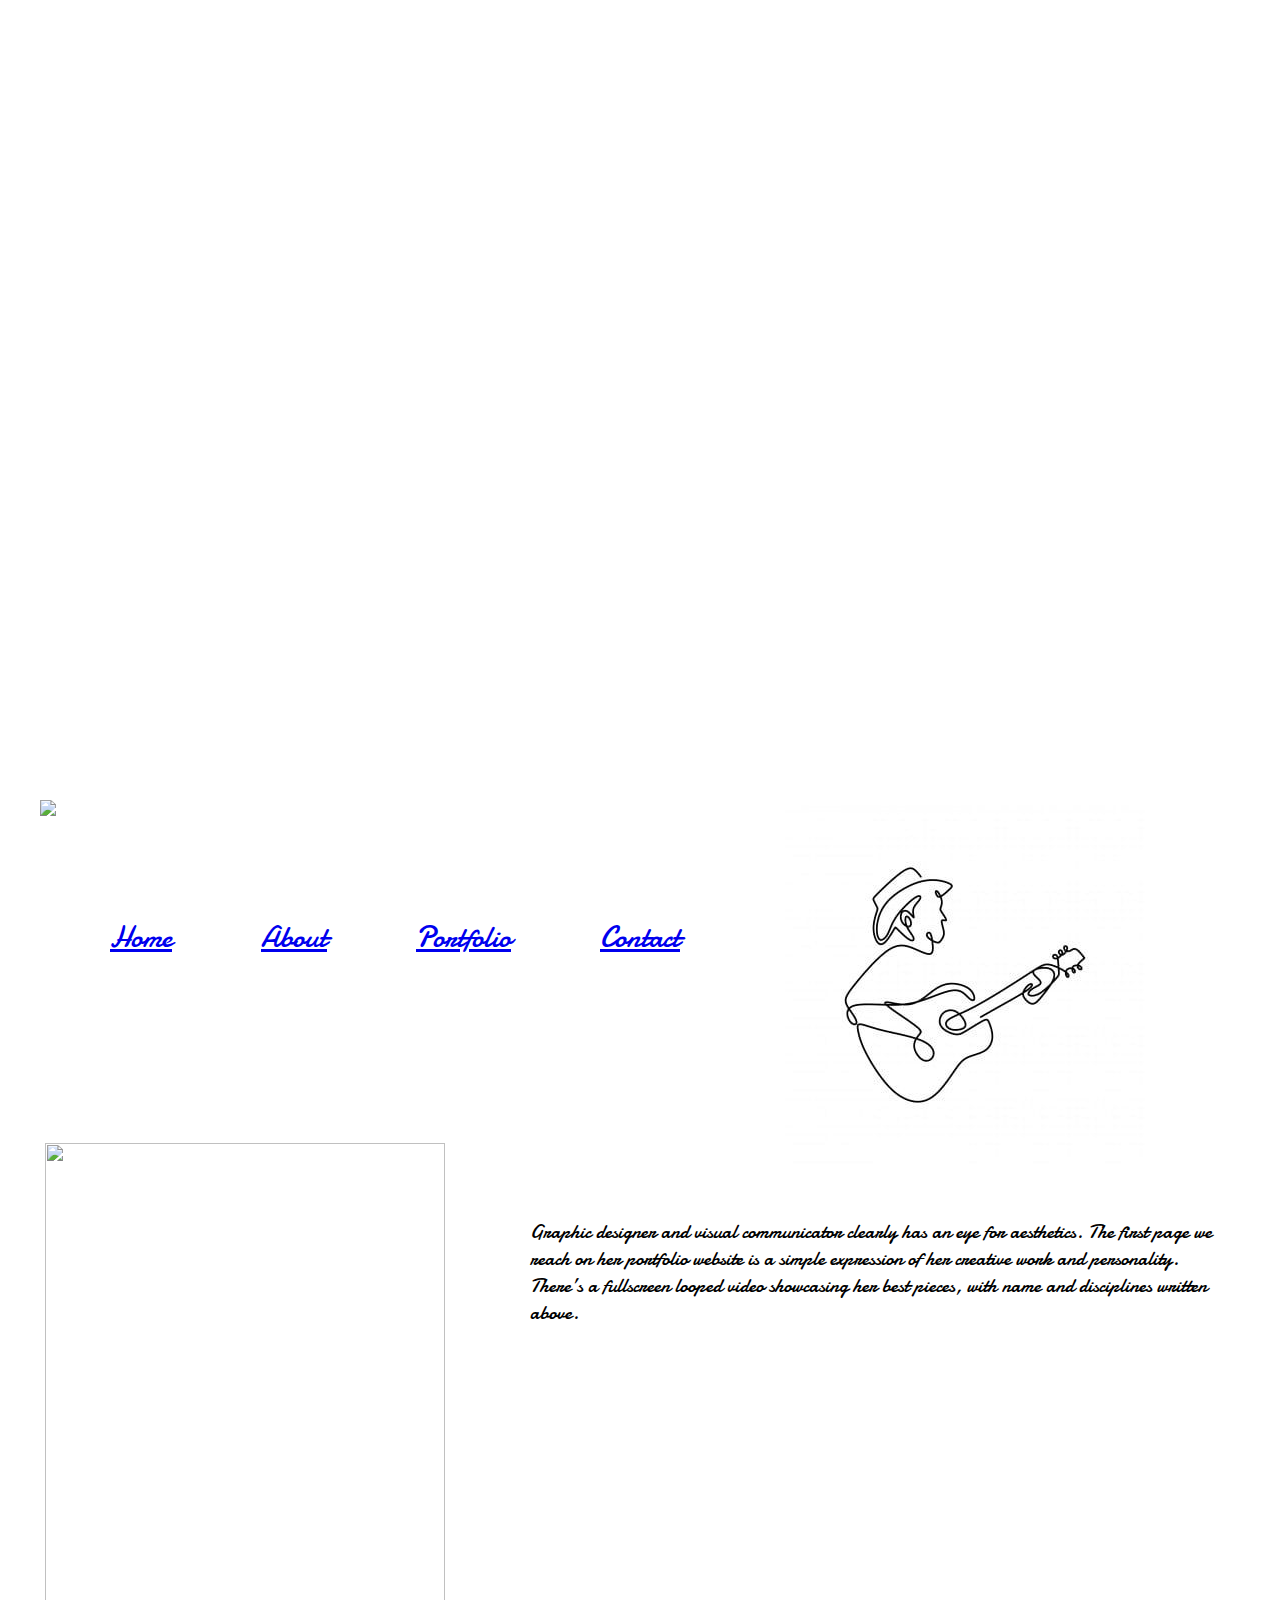
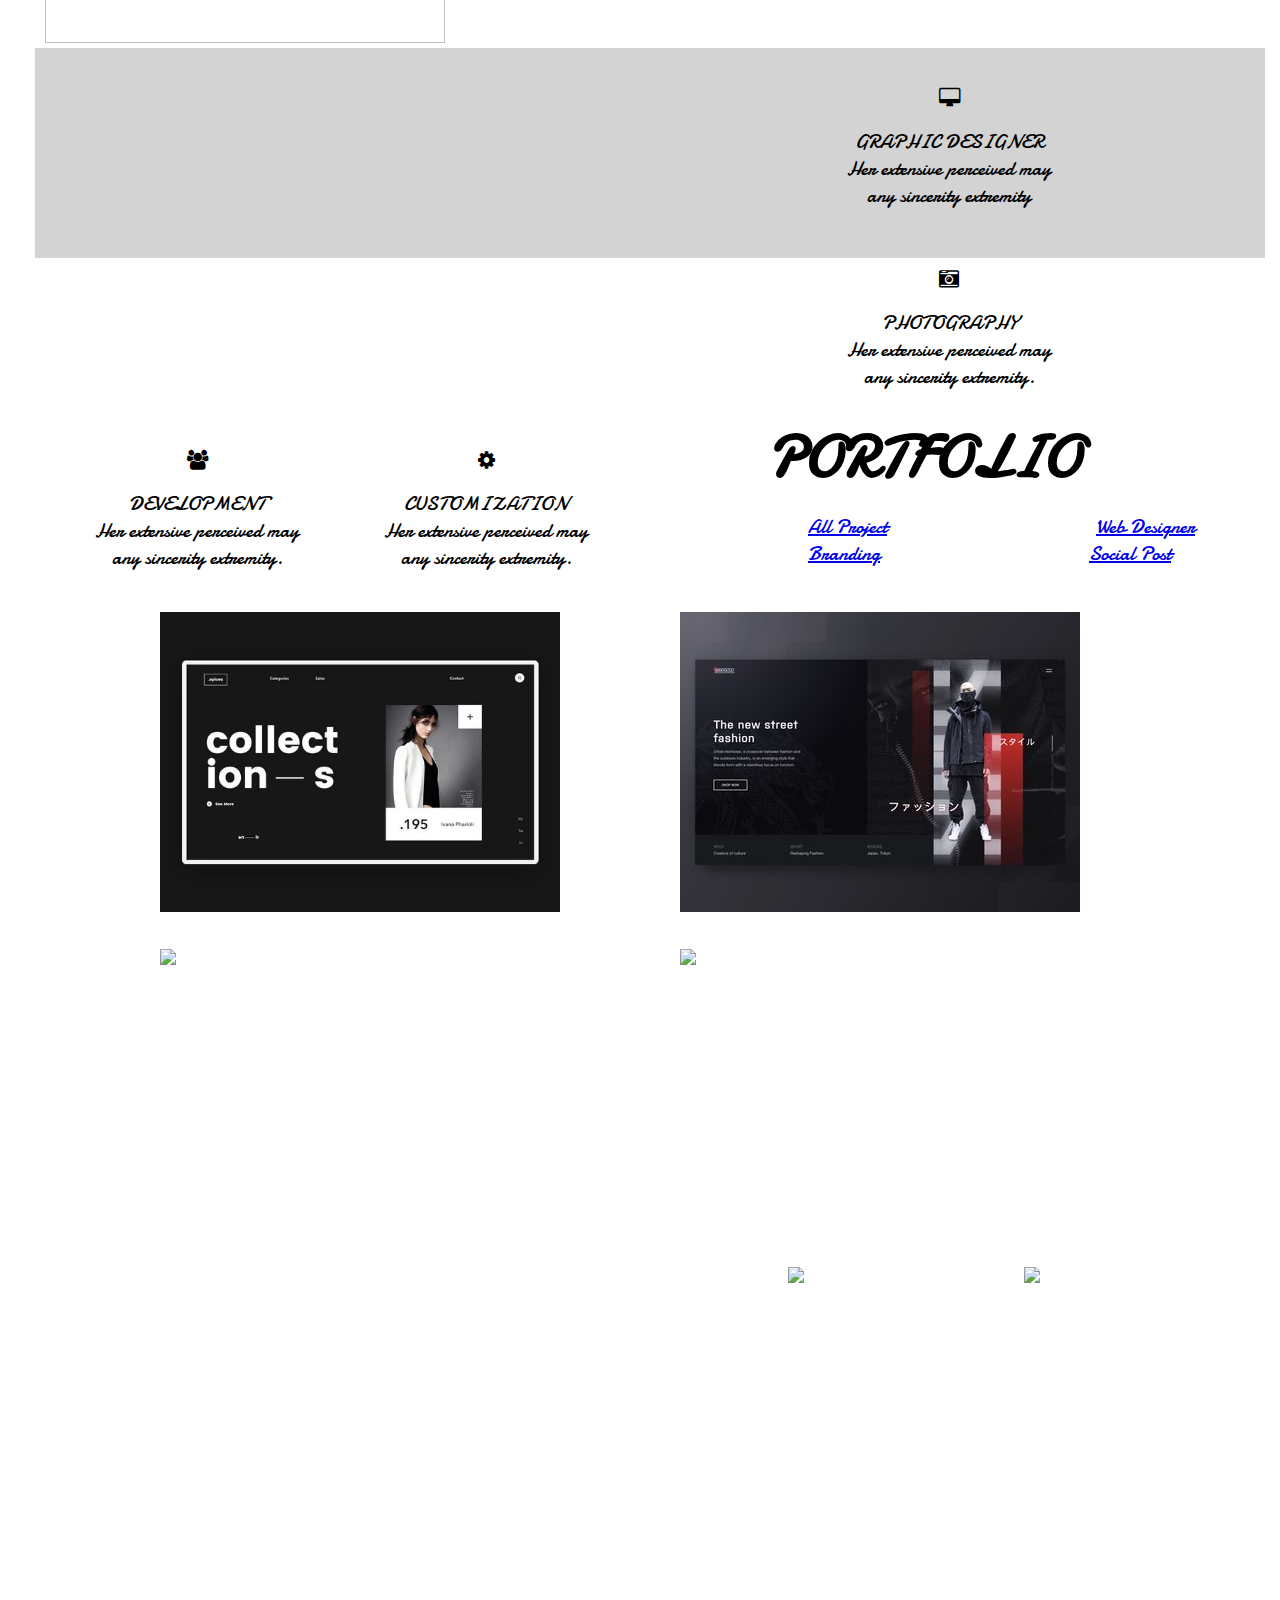
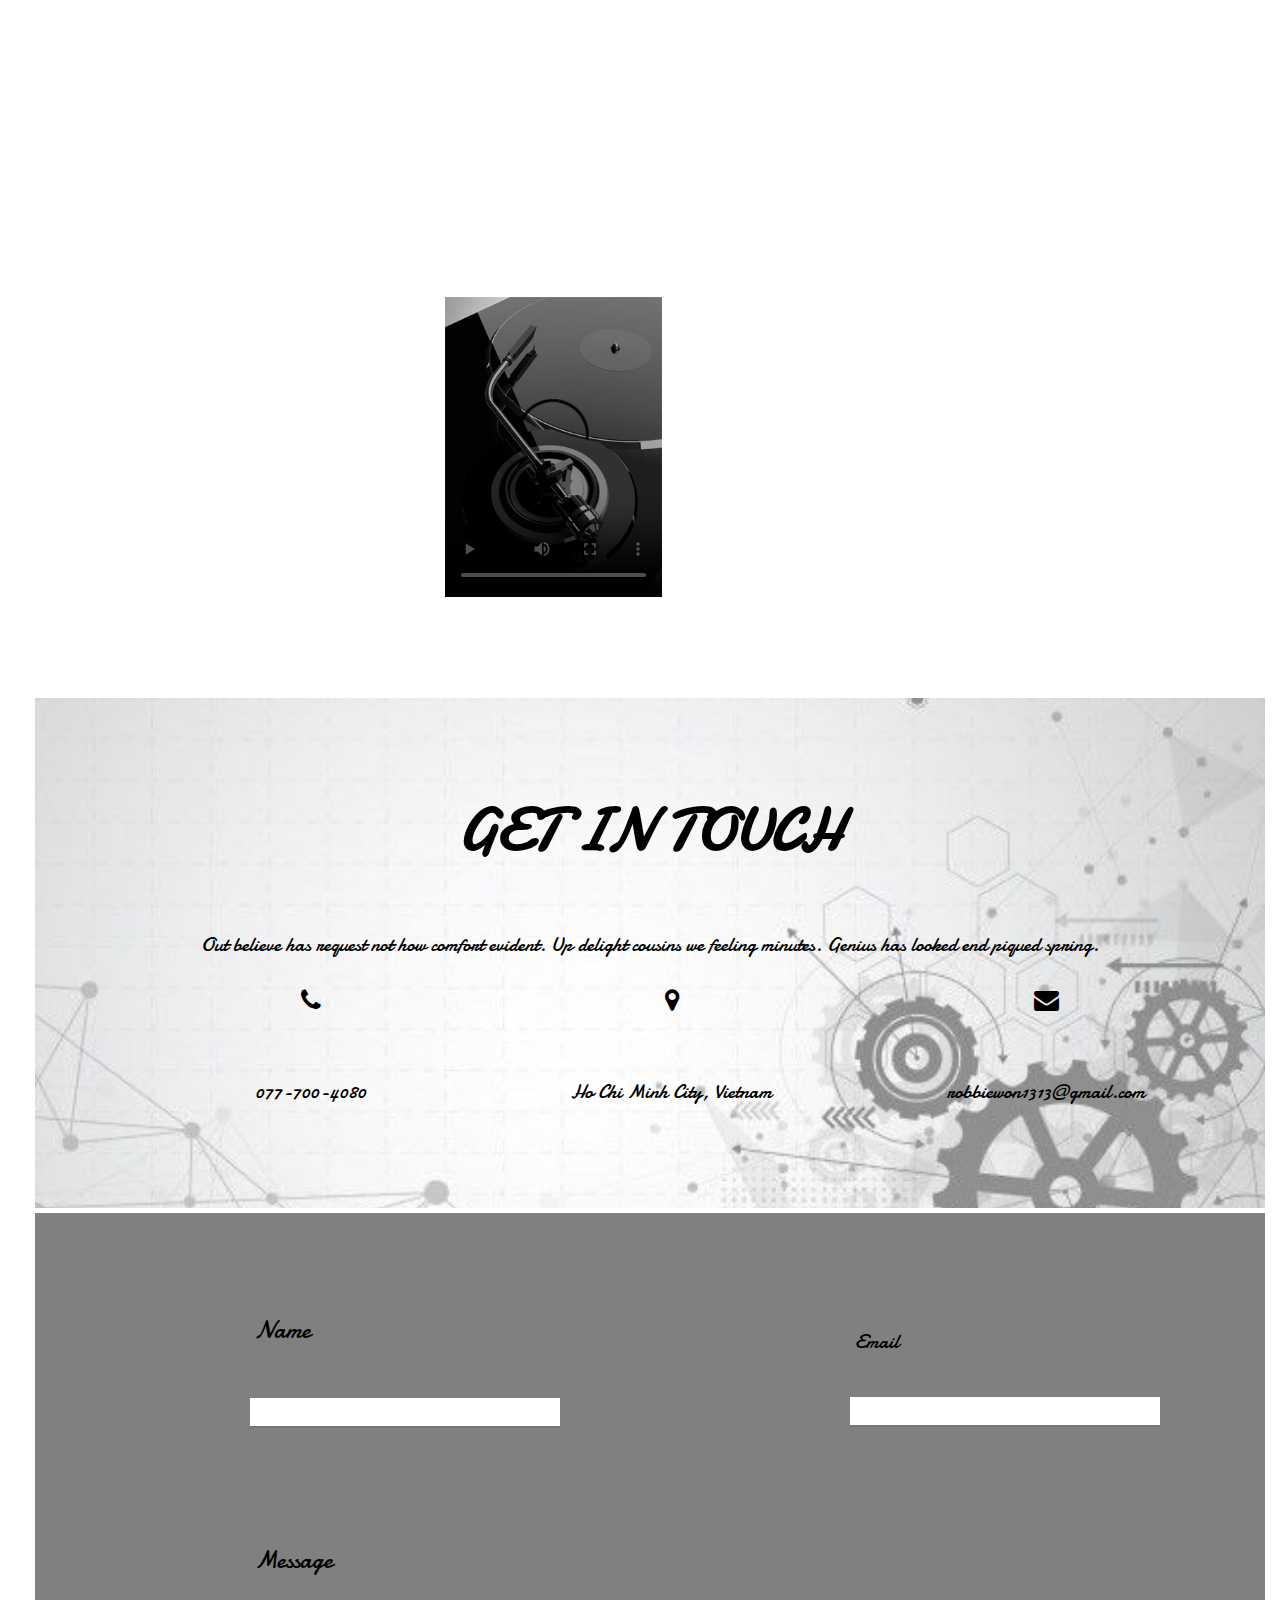
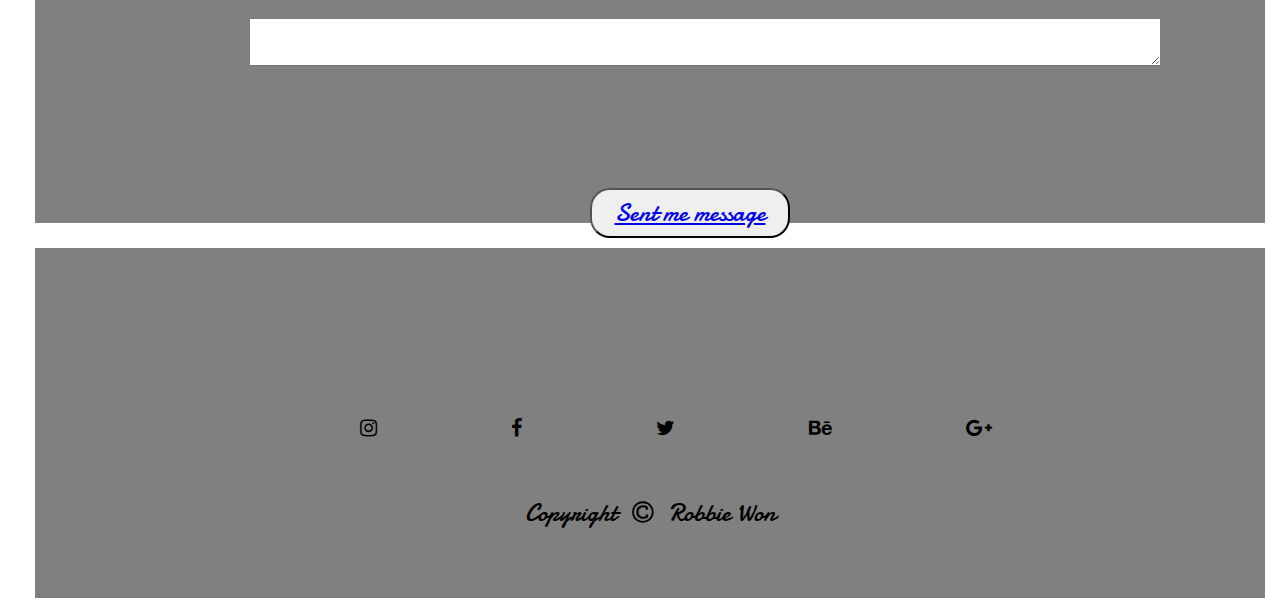
==== index.html.html @ 6d537255 "Portfolio" ====
<!doctype html>
<html>
<head>
<meta charset="utf-8">
<title>Untitled Document</title>
<link href="Styless Private.css" rel="stylesheet" type="text/css">
<link href="Styles.css" rel="stylesheet" type="text/css">
<link rel="stylesheet" href="https://stackpath.bootstrapcdn.com/font-awesome/4.7.0/css/font-awesome.min.css" integrity="sha384-wvfXpqpZZVQGK6TAh5PVlGOfQNHSoD2xbE+QkPxCAFlNEevoEH3Sl0sibVcOQVnN" crossorigin="anonymous">
<link href="https://fonts.googleapis.com/css2?family=Damion&display=swap" rel="stylesheet">
<script src="https://unpkg.com/aos@2.3.1/dist/aos.js"></script>
<link href="https://unpkg.com/aos@2.3.1/dist/aos.css" rel="stylesheet">
</head>
	<header>
		<div class="focus-in-contract">
		<h1>I'm Robbie<br>
		I'm Web Design<br>
		" Welcome to my world "</h1>
		</div>
		
		
	<div class="icon">
		<ul>
			<li><a href="#"><i class="fa fa-instagram" style="color:white" aria-hidden="true"></i></a></li>
			<li><a href="#"><i class="fa fa-facebook" style="color:white" aria-hidden="true"></i></a></li>
			<li><a href="#"><i class="fa fa-twitter" style="color:white" aria-hidden="true"></i></a></li>
			<li><a href="#"><i class="fa fa-behance" style="color:white" aria-hidden="true"></i></a></li>
			<li><a href="#"><i class="fa fa-google-plus" style="color:white" aria-hidden="true"></i></a></li>
		
		</ul>
	</div>
		 <div id="section10" class="demo">
			 <a href="#intro"><span></span></a>
		 </div>
	
	</header>
		
	<button onclick="topFunction()" id="movetop" title="Go to top">
		<span class="fa fa-arrow-up" aria-hidden="true"></span>
	</button>
	<script>
				window.onscroll = function () {
					scrollFunction()
				};

				function scrollFunction() {
					if (document.body.scrollTop > 20 || document.documentElement.scrollTop > 20) {
						document.getElementById("movetop").style.display = "block";
					} else {
						document.getElementById("movetop").style.display = "none";
					}
				}

								function topFunction() {
					document.body.scrollTop = 0;
					document.documentElement.scrollTop = 0;
				}
			</script>
	<div class="bounce-out-top"	>
	<img src="img/8c7680f30f633ac9a28a1b8fce33c901 (1).jpg">
	</div>
	<nav>
	  	<img src="Porfolio/img/Name-01.png.tmp$$">
		<ul id="menu">
				<li><a class="active" href="#">Home</a></li>
				<li><a class="about" href="#intro">About</a></li>
				<li><a class="portfolio" href="#container">Portfolio</a></li>
				<li><a class="contact" href="#intro3">Contact</a></li>
		</ul>
		
	</nav>
<body>		
		<article>
			<section id="intro">
				<img src="Porfolio/img/IMG_0281.JPG">
				<div class="text-shadow-pop-right">
				About Me<br>
				</div>
				<p>Graphic designer and visual communicator clearly has an eye for aesthetics. The first page we reach on her portfolio website is a simple expression of her creative work and personality. There’s a fullscreen looped video showcasing her best pieces, with name and disciplines written above.</p>
			</section>	
			
			
			<section class="intro2">
				
				<div class="a1">
				<i class="fa fa-desktop" aria-hidden="true"></i>
				<p>GRAPHIC DESIGNER<br>
				Her extensive perceived may any sincerity extremity</p>
			  </div>
				
			  <div class="a2">
				<i class="fa fa-camera-retro" aria-hidden="true"></i>
				<p>PHOTOGRAPHY<br> Her extensive perceived may any sincerity extremity.</p>
				</div>
				
				<div class="a3">
				<i class="fa fa-users" aria-hidden="true"></i>
				<p>DEVELOPMENT<br>
				Her extensive perceived may any sincerity extremity.</p>
				</div>
				
				<div class="a4">
				<i class="fa fa-cog" aria-hidden="true"></i>
				<p>CUSTOMIZATION<br>
				Her extensive perceived may any sincerity extremity.</p>
				</div>
			</section>
		
			
			<div id="container">
				<h2>PORTFOLIO</h2>
				<ul>
					<li><a href="#project">All Project</a></li>
					<li><a href="#hang1">Web Designer</a></li>
					<li><a href="#hang2">Branding</a></li>
					<li><a href="#hang3">Social Post</a></li>
				</ul>
			</div>
			
			
			<div id="hang1">
					<div class="b1">
					<a href="img/a1.jpg"><img src="img/a1.jpg" style="width: 400px" height:210px></a>
					
					
					<a href="img/a2.jpg">
					<img src="img/a2.jpg" style="width: 400px" height:210px></a>
					</div>
			</div>
					
			<div id="hang2">
				<div class="b2">
					<a href="Porfolio/img/a4.jpg"><img src="Porfolio/img/a4.jpg" style="width: 400px" height:210px><br></a>
				
				<a href="Porfolio/img/a5.jpg"><img src="Porfolio/img/a5.jpg" style="width: 400px" height:210px></a>
				</div>
			</div>
			
				
			<div id="hang3">
				<div class="b5">
				<a href="Porfolio/img/a8.jpg"><img src="Porfolio/img/a8.jpg"></a>
				
			
				<a href="Porfolio/img/a9.jpg"><img src="Porfolio/img/a9.jpg"></a>
				</div>
			</div>
			
			<div class="youtube">
			<video height="300px" loop controls poster="img/a15.jpg">
			<source src="img/videoplayback.mp4" type="video/mp4">
			</video>
				</div>
		
			

		<section id="intro3">
			
		<h2>GET IN TOUCH</h2>
		<p>Out believe has request not how comfort evident. Up delight cousins we feeling
minutes. Genius has looked end piqued spring.</p>
			
			<div class="ct1">
		<i class="fa fa-phone" aria-hidden="true"></i><br>
		<p>077-700-4080</p> <br>
			</div>
			<div class="ct2">
		<i class="fa fa-map-marker" aria-hidden="true"></i><br>
		<p>Ho Chi Minh City, Vietnam</p><br>
			</div>
			<div class="ct3">
		<i class="fa fa-envelope" aria-hidden="true"></i><br>
		<p>robbiewon1313@gmail.com</p><br>
			</div>
		</section>
		<div class="intro4">
		<div class="name">
			<p>Name</p><br>
			<input id="Name" placeholder="">		
		</div>
		<div class="email">
			<p>Email</p><br>
			<input id="Email" placeholder="">
		</div>
		
		<div class="message">
			<p>Message</p><br>
			<textarea></textarea>
		</div>
		
		<button class="button1" type="button"><a href="#">Sent me message</a></button>	
	</div>
		
	</article>	
	
<footer>
	<div class="ft">
	<ul>
		<li><i class="fa fa-instagram" aria-hidden="true"></i></li>
		<li><i class="fa fa-facebook" aria-hidden="true"></i></li>
		<li><i class="fa fa-twitter" aria-hidden="true"></i></li>
		<li><i class="fa fa-behance" aria-hidden="true"></i></li>
		<li><i class="fa fa-google-plus" aria-hidden="true"></i></li>
	</ul>
	<br>
	<p>Copyright <i class="fa fa-copyright" aria-hidden="true"></i> Robbie Won</p>
		</div>
		</footer>

</body>
</html>
---- Styless Private.css ----
@charset "utf-8";
/* CSS Document */
*{
	margin: 5px;
	padding: 5px;
	font-family: 'Damion', cursive;
}

@import url(https://fonts.googleapis.com/css?family=Josefin+Sans:300,400);

html, body {
  height: 100%;
}
section {
  position: relative;
  width: 100%;
  height: 100%;
}
section::after {
  position: absolute;
  bottom: 0;
  left: 0;
  content: '';
  width: 100%;
  height: 80%;
}
section h1 {
  position: absolute;
  top: 50%;
  left: 50%;
  z-index: 2;
  -webkit-transform: translate(-50%, -50%);
  transform: translate(-50%, -50%);
  color: #fff;
  font : normal 300 64px/1 'Josefin Sans', sans-serif;
  text-align: center;
  white-space: nowrap;
}

#section01 { background: url(https://picsum.photos/1200/800?image=575) center center / cover no-repeat;}
#section02 { background: url(https://picsum.photos/1200/800?image=1016) center center / cover no-repeat;}
#section03 { background: url(https://picsum.photos/1200/800?image=869) center center / cover no-repeat;}
#section04 { background: url(https://picsum.photos/1200/800?image=506) center center / cover no-repeat;}
#section05 { background: url(https://picsum.photos/1200/800?image=1037) center center / cover no-repeat;}
#section06 { background: url(https://picsum.photos/1200/800?image=901) center center / cover no-repeat;}
#section07 { background: url(https://picsum.photos/1200/800?image=675) center center / cover no-repeat;}
#section08 { background: url(https://picsum.photos/1200/800?image=1050) center center / cover no-repeat;}
#section09 { background: url(https://picsum.photos/1200/800?image=902) center center / cover no-repeat;}

#thanks {
  background-color: #fff;
}
#thanks::after {
  content: none;
}
#thanks div {
  position: absolute;
  top: 50%;
  left: 50%;
  z-index: 2;
  -webkit-transform: translate(-50%, -50%);
  transform: translate(-50%, -50%);
  text-align: center;
}
#thanks h2 {
  margin-bottom: 60px;
  color: #333;
  font : normal 300 64px/1 'Josefin Sans', sans-serif;
  text-align: center;
  white-space: nowrap;
}
#thanks p {
  color: #333;
  font : normal 400 20px/1 'Josefin Sans', sans-serif;
}
#thanks p a {
  color: #333;
  text-decoration: none;
  transition: color .3s;
}
#thanks p a:hover {
  color: #888;
}
.demo a {
  position: absolute;
  bottom: 20px;
  left: 50%;
  z-index: 2;
  display: inline-block;
  -webkit-transform: translate(0, -50%);
  transform: translate(0, -50%);
  color: #fff;
  font : normal 400 20px/1 'Josefin Sans', sans-serif;
  letter-spacing: .1em;
  text-decoration: none;
  transition: opacity .3s;
}
.demo a:hover {
  opacity: .5;
}



#section01 a {
  padding-top: 60px;
}
#section01 a span {
  position: absolute;
  top: 0;
  left: 50%;
  width: 24px;
  height: 24px;
  margin-left: -12px;
  border-left: 1px solid #fff;
  border-bottom: 1px solid #fff;
  -webkit-transform: rotate(-45deg);
  transform: rotate(-45deg);
  box-sizing: border-box;
}



#section02 a {
  padding-top: 60px;
}
#section02 a span {
  position: absolute;
  top: 0;
  left: 50%;
  width: 46px;
  height: 46px;
  margin-left: -23px;
  border: 1px solid #fff;
  border-radius: 100%;
  box-sizing: border-box;
}
#section02 a span::after {
  position: absolute;
  top: 50%;
  left: 50%;
  content: '';
  width: 16px;
  height: 16px;
  margin: -12px 0 0 -8px;
  border-left: 1px solid #fff;
  border-bottom: 1px solid #fff;
  -webkit-transform: rotate(-45deg);
  transform: rotate(-45deg);
  box-sizing: border-box;
}



#section03 a {
  padding-top: 60px;
}
#section03 a span {
  position: absolute;
  top: 0;
  left: 50%;
  width: 46px;
  height: 46px;
  margin-left: -23px;
  border: 1px solid #fff;
  border-radius: 100%;
  box-sizing: border-box;
}
#section03 a span::after {
  position: absolute;
  top: 50%;
  left: 50%;
  content: '';
  width: 16px;
  height: 16px;
  margin: -12px 0 0 -8px;
  border-left: 1px solid #fff;
  border-bottom: 1px solid #fff;
  -webkit-transform: rotate(-45deg);
  transform: rotate(-45deg);
  box-sizing: border-box;
}
#section03 a span::before {
  position: absolute;
  top: 0;
  left: 0;
  z-index: -1;
  content: '';
  width: 44px;
  height: 44px;
  box-shadow: 0 0 0 0 rgba(255,255,255,.1);
  border-radius: 100%;
  opacity: 0;
  -webkit-animation: sdb03 3s infinite;
  animation: sdb03 3s infinite;
  box-sizing: border-box;
}
@-webkit-keyframes sdb03 {
  0% {
    opacity: 0;
  }
  30% {
    opacity: 1;
  }
  60% {
    box-shadow: 0 0 0 60px rgba(255,255,255,.1);
    opacity: 0;
  }
  100% {
    opacity: 0;
  }
}
@keyframes sdb03 {
  0% {
    opacity: 0;
  }
  30% {
    opacity: 1;
  }
  60% {
    box-shadow: 0 0 0 60px rgba(255,255,255,.1);
    opacity: 0;
  }
  100% {
    opacity: 0;
  }
}



#section04 a {
  padding-top: 60px;
}
#section04 a span {
  position: absolute;
  top: 0;
  left: 50%;
  width: 24px;
  height: 24px;
  margin-left: -12px;
  border-left: 1px solid #fff;
  border-bottom: 1px solid #fff;
  -webkit-transform: rotate(-45deg);
  transform: rotate(-45deg);
  -webkit-animation: sdb04 2s infinite;
  animation: sdb04 2s infinite;
  box-sizing: border-box;
}
@-webkit-keyframes sdb04 {
  0% {
    -webkit-transform: rotate(-45deg) translate(0, 0);
  }
  20% {
    -webkit-transform: rotate(-45deg) translate(-10px, 10px);
  }
  40% {
    -webkit-transform: rotate(-45deg) translate(0, 0);
  }
}
@keyframes sdb04 {
  0% {
    transform: rotate(-45deg) translate(0, 0);
  }
  20% {
    transform: rotate(-45deg) translate(-10px, 10px);
  }
  40% {
    transform: rotate(-45deg) translate(0, 0);
  }
}



#section05 a {
  padding-top: 70px;
}
#section05 a span {
  position: absolute;
  top: 0;
  left: 50%;
  width: 24px;
  height: 24px;
  margin-left: -12px;
  border-left: 1px solid #fff;
  border-bottom: 1px solid #fff;
  -webkit-transform: rotate(-45deg);
  transform: rotate(-45deg);
  -webkit-animation: sdb05 1.5s infinite;
  animation: sdb05 1.5s infinite;
  box-sizing: border-box;
}
@-webkit-keyframes sdb05 {
  0% {
    -webkit-transform: rotate(-45deg) translate(0, 0);
    opacity: 0;
  }
  50% {
    opacity: 1;
  }
  100% {
    -webkit-transform: rotate(-45deg) translate(-20px, 20px);
    opacity: 0;
  }
}
@keyframes sdb05 {
  0% {
    transform: rotate(-45deg) translate(0, 0);
    opacity: 0;
  }
  50% {
    opacity: 1;
  }
  100% {
    transform: rotate(-45deg) translate(-20px, 20px);
    opacity: 0;
  }
}



#section06 a {
  padding-top: 70px;
}
#section06 a span {
  position: absolute;
  top: 0;
  left: 50%;
  width: 24px;
  height: 24px;
  margin-left: -12px;
  border-left: 1px solid #fff;
  border-bottom: 1px solid #fff;
  -webkit-transform: rotateZ(-45deg);
  transform: rotateZ(-45deg);
  -webkit-animation: sdb06 1.5s infinite;
  animation: sdb06 1.5s infinite;
  box-sizing: border-box;
}
@-webkit-keyframes sdb06 {
  0% {
    -webkit-transform: rotateY(0) rotateZ(-45deg) translate(0, 0);
    opacity: 0;
  }
  50% {
    opacity: 1;
  }
  100% {
    -webkit-transform: rotateY(720deg) rotateZ(-45deg) translate(-20px, 20px);
    opacity: 0;
  }
}
@keyframes sdb06 {
  0% {
    transform: rotateY(0) rotateZ(-45deg) translate(0, 0);
    opacity: 0;
  }
  50% {
    opacity: 1;
  }
  100% {
    transform: rotateY(720deg) rotateZ(-45deg) translate(-20px, 20px);
    opacity: 0;
  }
}



#section07 a {
  padding-top: 80px;
}
#section07 a span {
  position: absolute;
  top: 0;
  left: 50%;
  width: 24px;
  height: 24px;
  margin-left: -12px;
  border-left: 1px solid #fff;
  border-bottom: 1px solid #fff;
  -webkit-transform: rotate(-45deg);
  transform: rotate(-45deg);
  -webkit-animation: sdb07 2s infinite;
  animation: sdb07 2s infinite;
  opacity: 0;
  box-sizing: border-box;
}
#section07 a span:nth-of-type(1) {
  -webkit-animation-delay: 0s;
  animation-delay: 0s;
}
#section07 a span:nth-of-type(2) {
  top: 16px;
  -webkit-animation-delay: .15s;
  animation-delay: .15s;
}
#section07 a span:nth-of-type(3) {
  top: 32px;
  -webkit-animation-delay: .3s;
  animation-delay: .3s;
}
@-webkit-keyframes sdb07 {
  0% {
    opacity: 0;
  }
  50% {
    opacity: 1;
  }
  100% {
    opacity: 0;
  }
}
@keyframes sdb07 {
  0% {
    opacity: 0;
  }
  50% {
    opacity: 1;
  }
  100% {
    opacity: 0;
  }
}



#section08 a {
  padding-top: 60px;
}
#section08 a span {
  position: absolute;
  top: 0;
  left: 50%;
  width: 30px;
  height: 50px;
  margin-left: -15px;
  border: 2px solid #fff;
  border-radius: 50px;
  box-sizing: border-box;
}
#section08 a span::before {
  position: absolute;
  top: 10px;
  left: 50%;
  content: '';
  width: 6px;
  height: 6px;
  margin-left: -3px;
  background-color: #fff;
  border-radius: 100%;
  box-sizing: border-box;
}



#section09 a {
  padding-top: 80px;
}
#section09 a span {
  position: absolute;
  top: 0;
  left: 50%;
  width: 30px;
  height: 50px;
  margin-left: -15px;
  border: 2px solid #fff;
  border-radius: 50px;
  box-sizing: border-box;
}
#section09 a span::before {
  position: absolute;
  top: 10px;
  left: 50%;
  content: '';
  width: 6px;
  height: 6px;
  margin-left: -3px;
  background-color: #fff;
  border-radius: 100%;
  box-sizing: border-box;
}
#section09 a span::after {
  position: absolute;
  bottom: -18px;
  left: 50%;
  width: 18px;
  height: 18px;
  content: '';
  margin-left: -9px;
  border-left: 1px solid #fff;
  border-bottom: 1px solid #fff;
  -webkit-transform: rotate(-45deg);
  transform: rotate(-45deg);
  box-sizing: border-box;
}



#section10 a {

  padding-top: 100px;
}
#section10 a span {
  position: absolute;
  top: 0;
  left: 50%;
  width: 30px;
  height: 50px;
  margin-left: -15px;
  border: 2px solid #fff;
  border-radius: 50px;
  box-sizing: border-box;
}
#section10 a span::before {
  position: absolute;
  top: 10px;
  left: 50%;
  content: '';
  width: 6px;
  height: 6px;
  margin-left: -3px;
  background-color: #fff;
  border-radius: 100%;
  -webkit-animation: sdb10 2s infinite;
  animation: sdb10 2s infinite;
  box-sizing: border-box;
}
@-webkit-keyframes sdb10 {
  0% {
    -webkit-transform: translate(0, 0);
    opacity: 0;
  }
  40% {
    opacity: 1;
  }
  80% {
    -webkit-transform: translate(0, 20px);
    opacity: 0;
  }
  100% {
    opacity: 0;
  }
}
@keyframes sdb10 {
  0% {
    transform: translate(0, 0);
    opacity: 0;
  }
  40% {
    opacity: 1;
  }
  80% {
    transform: translate(0, 20px);
    opacity: 0;
  }
  100% {
    opacity: 0;
  }
}

	
#movetop{
	text-align: center;
	display: none;
	position: fixed;
	bottom: 5px;
	right:5px;
	z-index:80;
	height:60px;
	width: 60px;
	font-size:20px;
	background-color: gray;
	color:white;
	border-radius: 50%;
}

.focus-in-contract{
	-webkit-animation:focus-in-contract 4s cubic-bezier(.55,.055,.675,.19) both;animation:focus-in-contract 3s cubic-bezier(.55,.055,.675,.19) both
}

@-webkit-keyframes focus-in-contract{0%{letter-spacing:1em;-webkit-filter:blur(12px);filter:blur(12px);opacity:0}100%{-webkit-filter:blur(0);filter:blur(0);opacity:1}}@keyframes focus-in-contract{0%{letter-spacing:1em;-webkit-filter:blur(12px);filter:blur(12px);opacity:0}100%{-webkit-filter:blur(0);filter:blur(0);opacity:1}}

.bounce-out-top {
	-webkit-animation: bounce-out-top 1.5s both;
	        animation: bounce-out-top 1.5s both;
}

@-webkit-keyframes bounce-out-top {
  0% {
    -webkit-transform: translateY(0);
            transform: translateY(0);
    -webkit-animation-timing-function: ease-out;
            animation-timing-function: ease-out;
  }
  5% {
    -webkit-transform: translateY(-30px);
            transform: translateY(-30px);
    -webkit-animation-timing-function: ease-in;
            animation-timing-function: ease-in;
  }
  15% {
    -webkit-transform: translateY(0);
            transform: translateY(0);
    -webkit-animation-timing-function: ease-out;
            animation-timing-function: ease-out;
  }
  25% {
    -webkit-transform: translateY(-38px);
            transform: translateY(-38px);
    -webkit-animation-timing-function: ease-in;
            animation-timing-function: ease-in;
  }
  38% {
    -webkit-transform: translateY(0);
            transform: translateY(0);
    -webkit-animation-timing-function: ease-out;
            animation-timing-function: ease-out;
  }
  52% {
    -webkit-transform: translateY(-75px);
            transform: translateY(-75px);
    -webkit-animation-timing-function: ease-in;
            animation-timing-function: ease-in;
  }
  70% {
    -webkit-transform: translateY(0);
            transform: translateY(0);
    -webkit-animation-timing-function: ease-out;
            animation-timing-function: ease-out;
  }
  85% {
    opacity: 1;
  }
  100% {
    -webkit-transform: translateY(-800px);
            transform: translateY(-800px);
    opacity: 0;
  }
}
@keyframes bounce-out-top {
  0% {
    -webkit-transform: translateY(0);
            transform: translateY(0);
    -webkit-animation-timing-function: ease-out;
            animation-timing-function: ease-out;
  }
  5% {
    -webkit-transform: translateY(-30px);
            transform: translateY(-30px);
    -webkit-animation-timing-function: ease-in;
            animation-timing-function: ease-in;
  }
  15% {
    -webkit-transform: translateY(0);
            transform: translateY(0);
    -webkit-animation-timing-function: ease-out;
            animation-timing-function: ease-out;
  }
  25% {
    -webkit-transform: translateY(-38px);
            transform: translateY(-38px);
    -webkit-animation-timing-function: ease-in;
            animation-timing-function: ease-in;
  }
  38% {
    -webkit-transform: translateY(0);
            transform: translateY(0);
    -webkit-animation-timing-function: ease-out;
            animation-timing-function: ease-out;
  }
  52% {
    -webkit-transform: translateY(-75px);
            transform: translateY(-75px);
    -webkit-animation-timing-function: ease-in;
            animation-timing-function: ease-in;
  }
  70% {
    -webkit-transform: translateY(0);
            transform: translateY(0);
    -webkit-animation-timing-function: ease-out;
            animation-timing-function: ease-out;
  }
  85% {
    opacity: 1;
  }
  100% {
    -webkit-transform: translateY(-800px);
            transform: translateY(-800px);
    opacity: 0;
  }
}

.bounce-out-top {
	-webkit-animation: bounce-out-top 5s both;
	        animation: bounce-out-top 20s both;
}

.bounce-out-top{
	float: right;
	margin-right: 100px;
}

.text-shadow-pop-right{
	font-size: 80px;
	text-align: center;
	background-color: lightgray;
	float: left;
	width: 60%;
	margin-bottom: 120px;
}

.text-shadow-pop-right {
	-webkit-animation: text-shadow-pop-right 8s both;
	        animation: text-shadow-pop-right 20s both;
}

@-webkit-keyframes text-shadow-pop-right {
  0% {
    text-shadow: 0 0 #555555, 0 0 #555555, 0 0 #555555, 0 0 #555555, 0 0 #555555, 0 0 #555555, 0 0 #555555, 0 0 #555555;
    -webkit-transform: translateX(0);
            transform: translateX(0);
  }
  100% {
    text-shadow: 1px 0 #555555, 2px 0 #555555, 3px 0 #555555, 4px 0 #555555, 5px 0 #555555, 6px 0 #555555, 7px 0 #555555, 8px 0 #555555;
    -webkit-transform: translateX(-8px);
            transform: translateX(-8px);
  }
}
@keyframes text-shadow-pop-right {
  0% {
    text-shadow: 0 0 #555555, 0 0 #555555, 0 0 #555555, 0 0 #555555, 0 0 #555555, 0 0 #555555, 0 0 #555555, 0 0 #555555;
    -webkit-transform: translateX(0);
            transform: translateX(0);
  }
  100% {
    text-shadow: 1px 0 #555555, 2px 0 #555555, 3px 0 #555555, 4px 0 #555555, 5px 0 #555555, 6px 0 #555555, 7px 0 #555555, 8px 0 #555555;
    -webkit-transform: translateX(-8px);
            transform: translateX(-8px);
  }
}


header{
	background-image:url("Porfolio/img/gray-cube-digital-art-abstract-wallpaper-preview.jpg");
	background-size: cover;
	color: white;
	text-align: center;
	height: 700px;
	padding-top: 50px;
	font-size: 25px;
	text-align: center;

}
.icon ul{
	padding-top: 50px;
}

.icon ul li{
	text-align: center;
	font-size: 25px;
	display: inline;
	margin-left: 60px;
	margin-right: 30px;
	color:white;
}

.icon:hover{
	color:dimgrey;
}
	
#intro img{
	float: left;
	padding-top: 30px;
	padding-right: 80px;
}

#intro p{
	padding-top: 300px;
}
#intro{
	height: 500px;
}

ul#menu{
	list-style-type: none;
	padding-top: 80px;
	padding-right: 40px;
	padding-bottom: 150px;
}
#menu li{
	display: inline;
	font-size: 30px;
	margin-left: 20px;
	padding-bottom: 30px;
	padding-left: 40px;
}

#intro img{
	width: 400px;
	height: 500px;
	padding-top: 0;
	padding-left: 0;
	
}

#intro h2{
	padding-bottom: 50px;
	padding-top: 70px;
	text-align: center;
	font-size: 80px;
	background-color: lightgray;
	height: 80px;
	margin-left: 5px;
}
#intro p{
	margin: 30px;
	font-size: 20px;
	padding-bottom: 180px;
	padding-top: 50px;
}

.intro2{
	width: 100%;
	height: 200px;
	margin:5px;
	background-color:lightgrey;
}
.a1{
	padding-left: 30px;
	text-align: center;
	padding-top: 20px;
	margin-bottom: 10px;
	width: 20%;
	float: left;
	font-size: 20px;
}

.a2{
	padding-left: 30px;
	text-align: center;
	padding-top: 20px;
	margin-bottom: 10px;
	width: 20%;
	float: left;
	font-size: 20px;
}
.a3{
	padding-left: 30px;
	text-align: center;
	padding-top: 20px;
	margin-bottom: 10px;
	width: 20%;
	float: left;
	font-size: 20px;
}
.a4{
	padding-left: 30px;
	text-align: center;
	padding-top: 20px;	
	margin-bottom: 10px;
	width: 20%;
	float: left;
	font-size: 20px;
}


h2{
	text-align: center;
	font-size: 60px;
	padding-top: 30px;
}

#container ul {
	list-style-type: none;
}

#container li{
	display: inline;
	font-size: 20px;
	margin-left: 100px;
	padding-left: 80px;
	height: 200px;

}
#hang1{
	width: 100%;
	height: 300px;
}

#hang1 img{
	float:left;
	padding-left: 100px;
	margin-left: 10px;
	padding-bottom: 10px;
}


#hang2{
	width: 100%;
	height: 300px;
}

#hang2 img{
	float:left;
	padding-left: 100px;
	margin-left: 10px;
	padding-bottom: 10px;
}


#hang3{
	width: 100%;
	height: 650px;
}

#hang3 img{
	float:right;
	padding-right: 180px;
	margin-right: 30px;
	padding-bottom: 0px;
	margin-top: 30px;

}
.youtube{
	padding-left: 400px;
	padding-right: 200px;
	margin-bottom: 80px;
	margin-top: 0px;
}

#intro3{
	height: 500px;
	background-image:url("img/8d12f13188e7c3f0032cbecfe5084f11.jpg");
	background-size: cover;
	
}
h2{
	text-align: center;
	padding-top: 80px;
}

#intro3 p{
	text-align: center;
	font-size: 20px;
	padding-top: 50px;
}

.ct1{
	float: left;
	text-align: center;
	font-size: 25px;
	padding-left: 200px;
	padding-bottom: 50px;
}

.ct2{
	float: left;
	text-align: center;
	font-size: 25px;
	padding-left: 170px;
	padding-right: 40px;
	padding-bottom: 50px;
}

.ct3{
	float: right;
	text-align: center;
	font-size: 25px;
	padding-right: 100px;
	padding-left: 20px;
	padding-bottom: 50px;
}

.intro4{
	height: 600px;
	background-color: grey;
	width: 100%;
}
.name{
	font-size: 20px;
	padding-left: 200px;
	height: 10px;
	padding-top: 80px;
	width: 50%;
}
.name,.email,.message p{
	font-size: 25px;
}
#Name{
	width: 300px;
	border-top: none;
	border-left: none;
	border-right: none;
	padding-top: 5px;
}

.email{
	font-size: 20px;
	padding-left: 800px;
	width: 50%px;
	height:100px;
	padding-top: 0px;
}

#Email{
	width: 300px;
	border-top: none;
	border-left: none;
	border-right: none;
	padding-top: 5px;
}

.message{
	padding-top: 100px;
	font-size: 20px;
	padding-left: 200px;

}

textarea{
	width: 900px;
	border-right: none;
	border-left: none;
	border-top: none;
}
.button1{
	border-radius: 20px;
	font-size: 25px;
	height: 50px;
    width: 200px;
	margin-top: 100px;
	margin-left: 550px;
	position: absolute;
	

}
.ft{
	height: 100px;
	width: 100%;
	padding-top: 150px;
	padding-bottom: 100px;
	background-color: grey;

}

.ft ul{
	list-style-type: none;
	padding-left: 200px;
}
	
li{
	display: inline;
	text-align: center;
	font-size: 20px;
	margin-left: 100px;
	margin-right: 0px;
}

.ft p{
	text-align: center;
	font-size: 25px;
}
---- Styles.css ----
@charset "utf-8";
/* CSS Document */
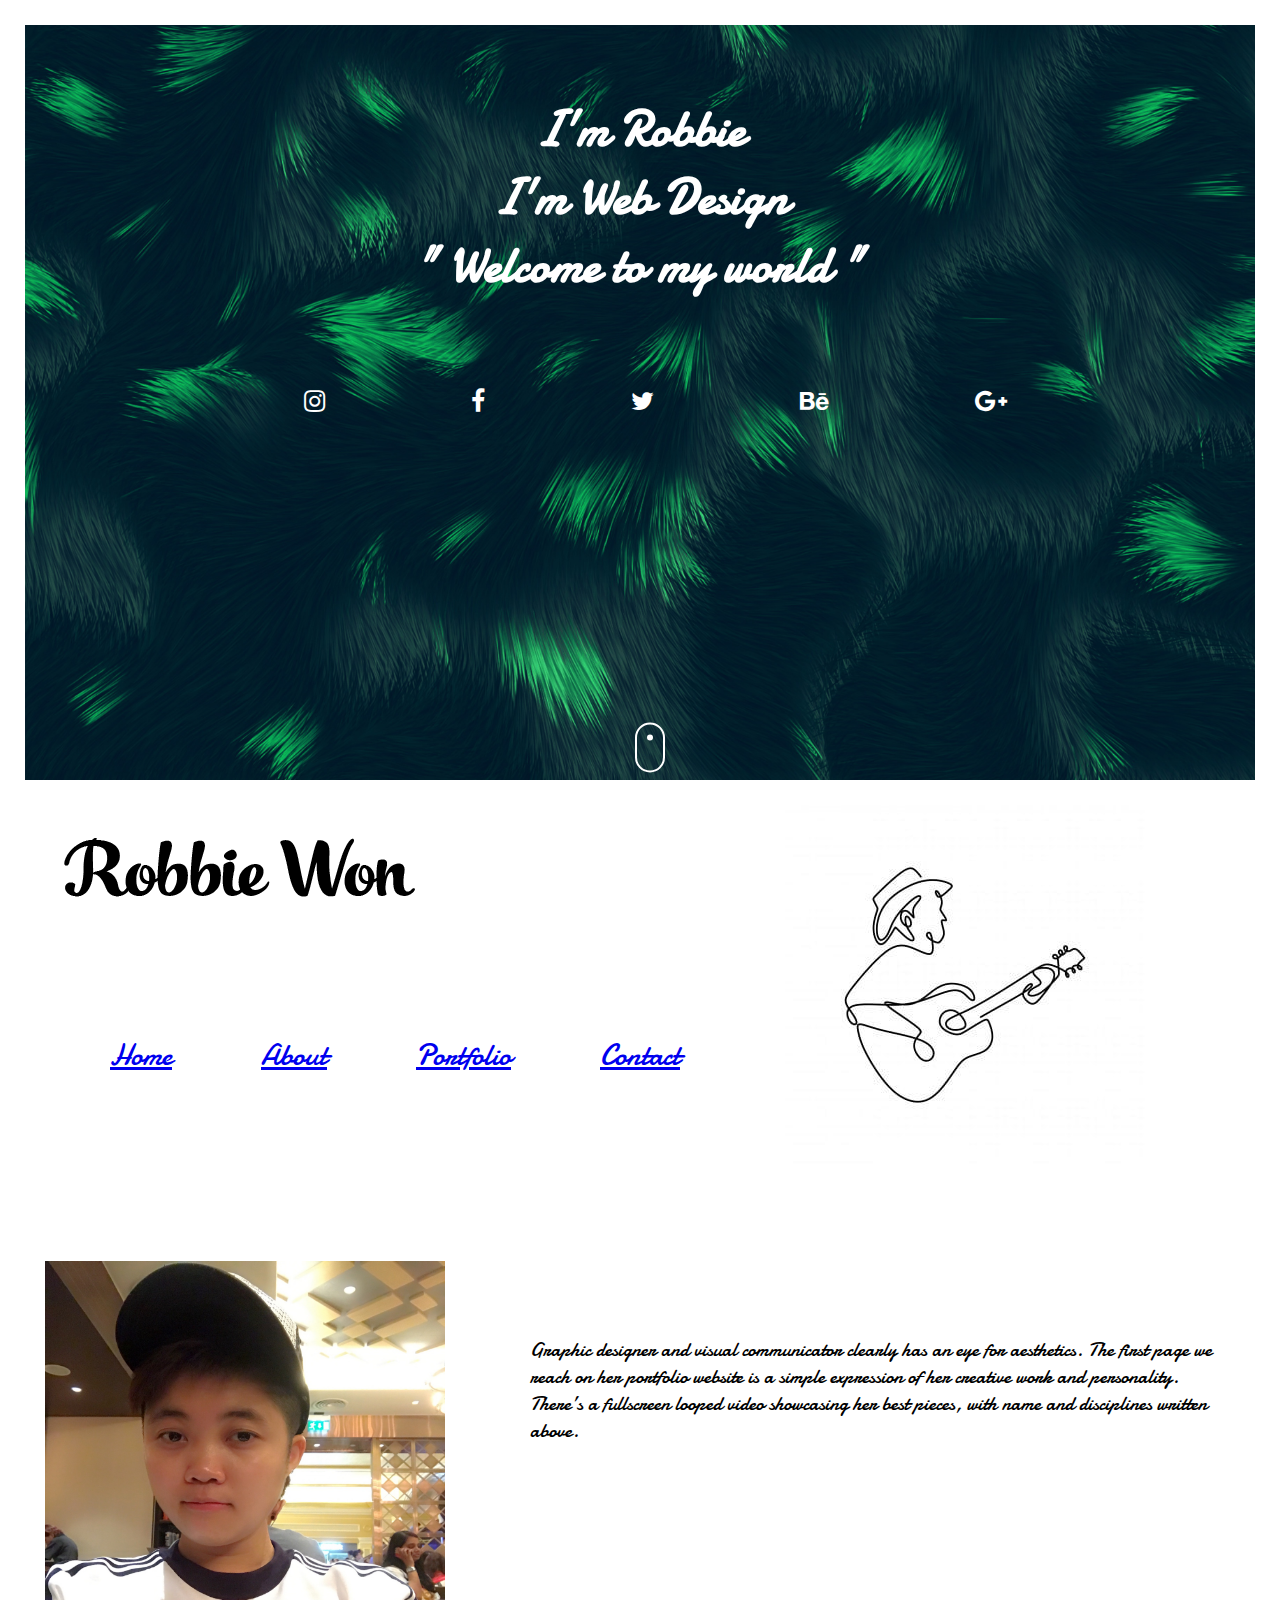
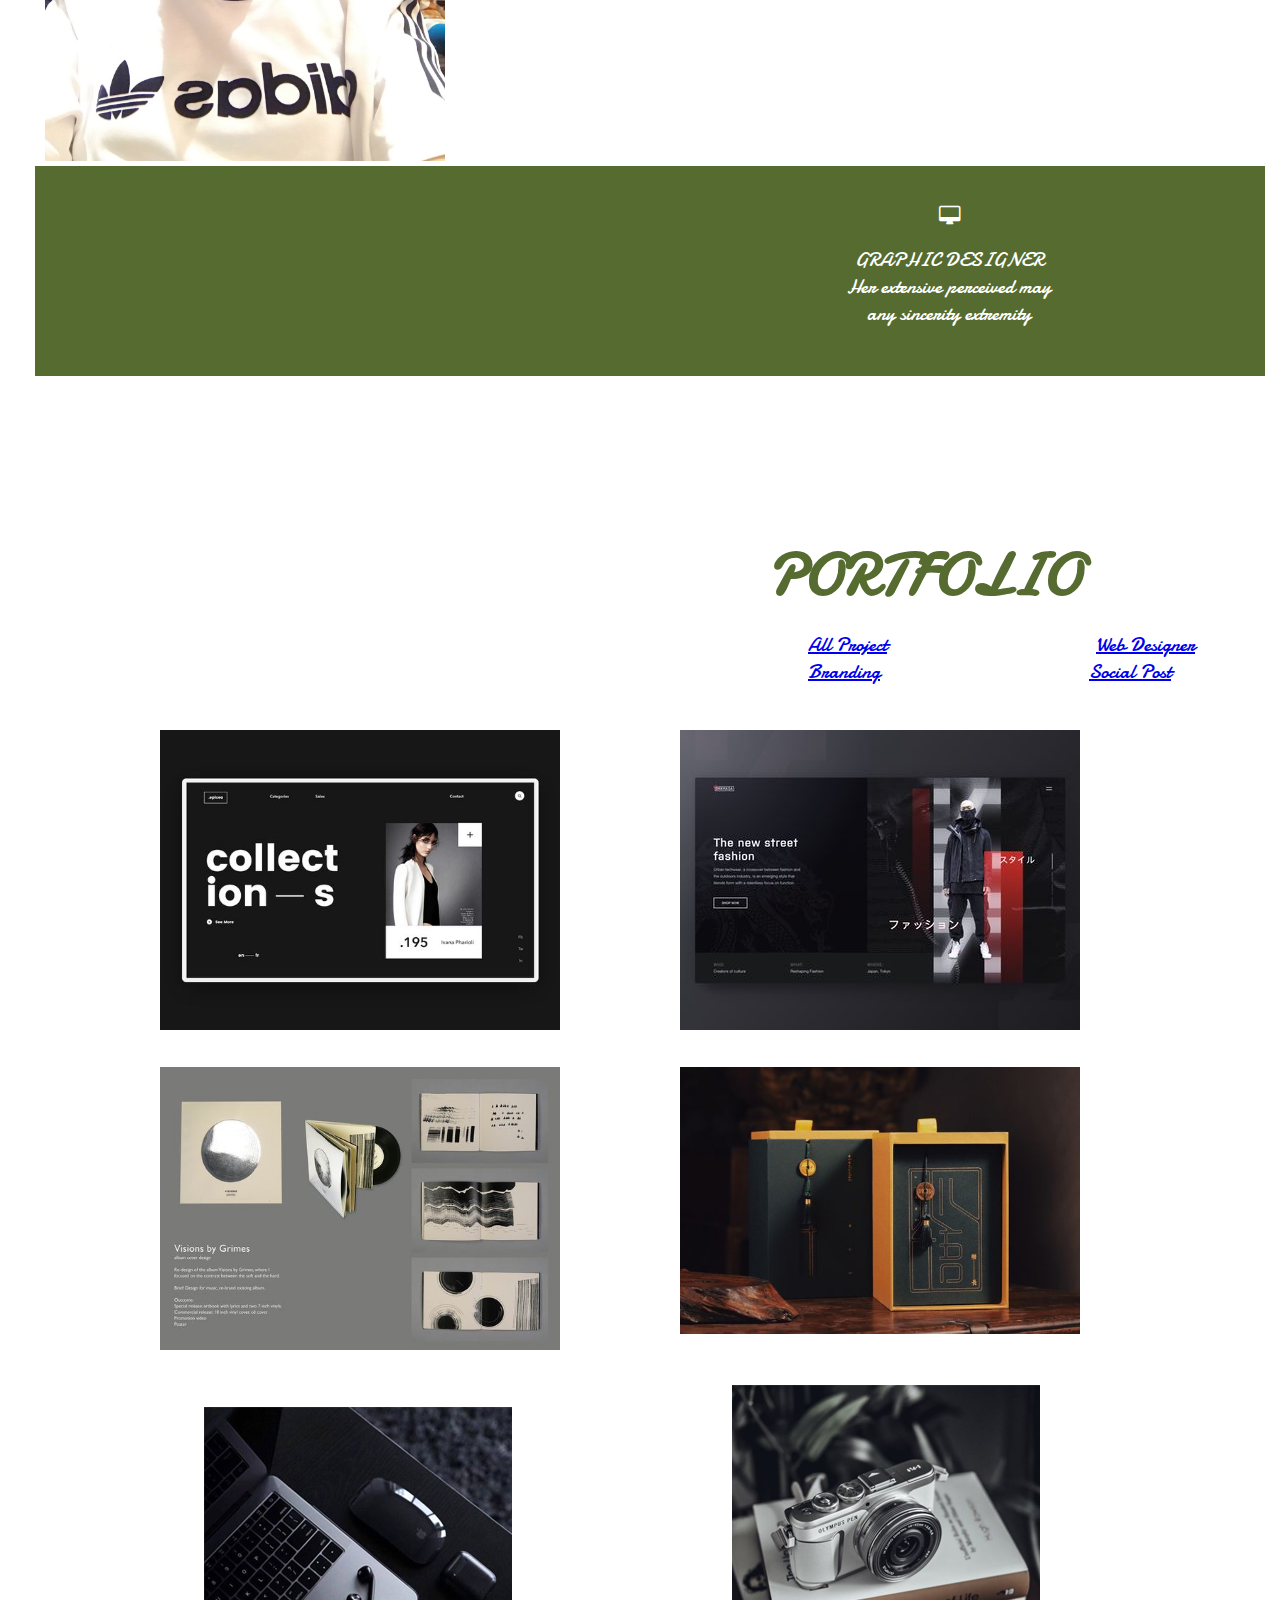
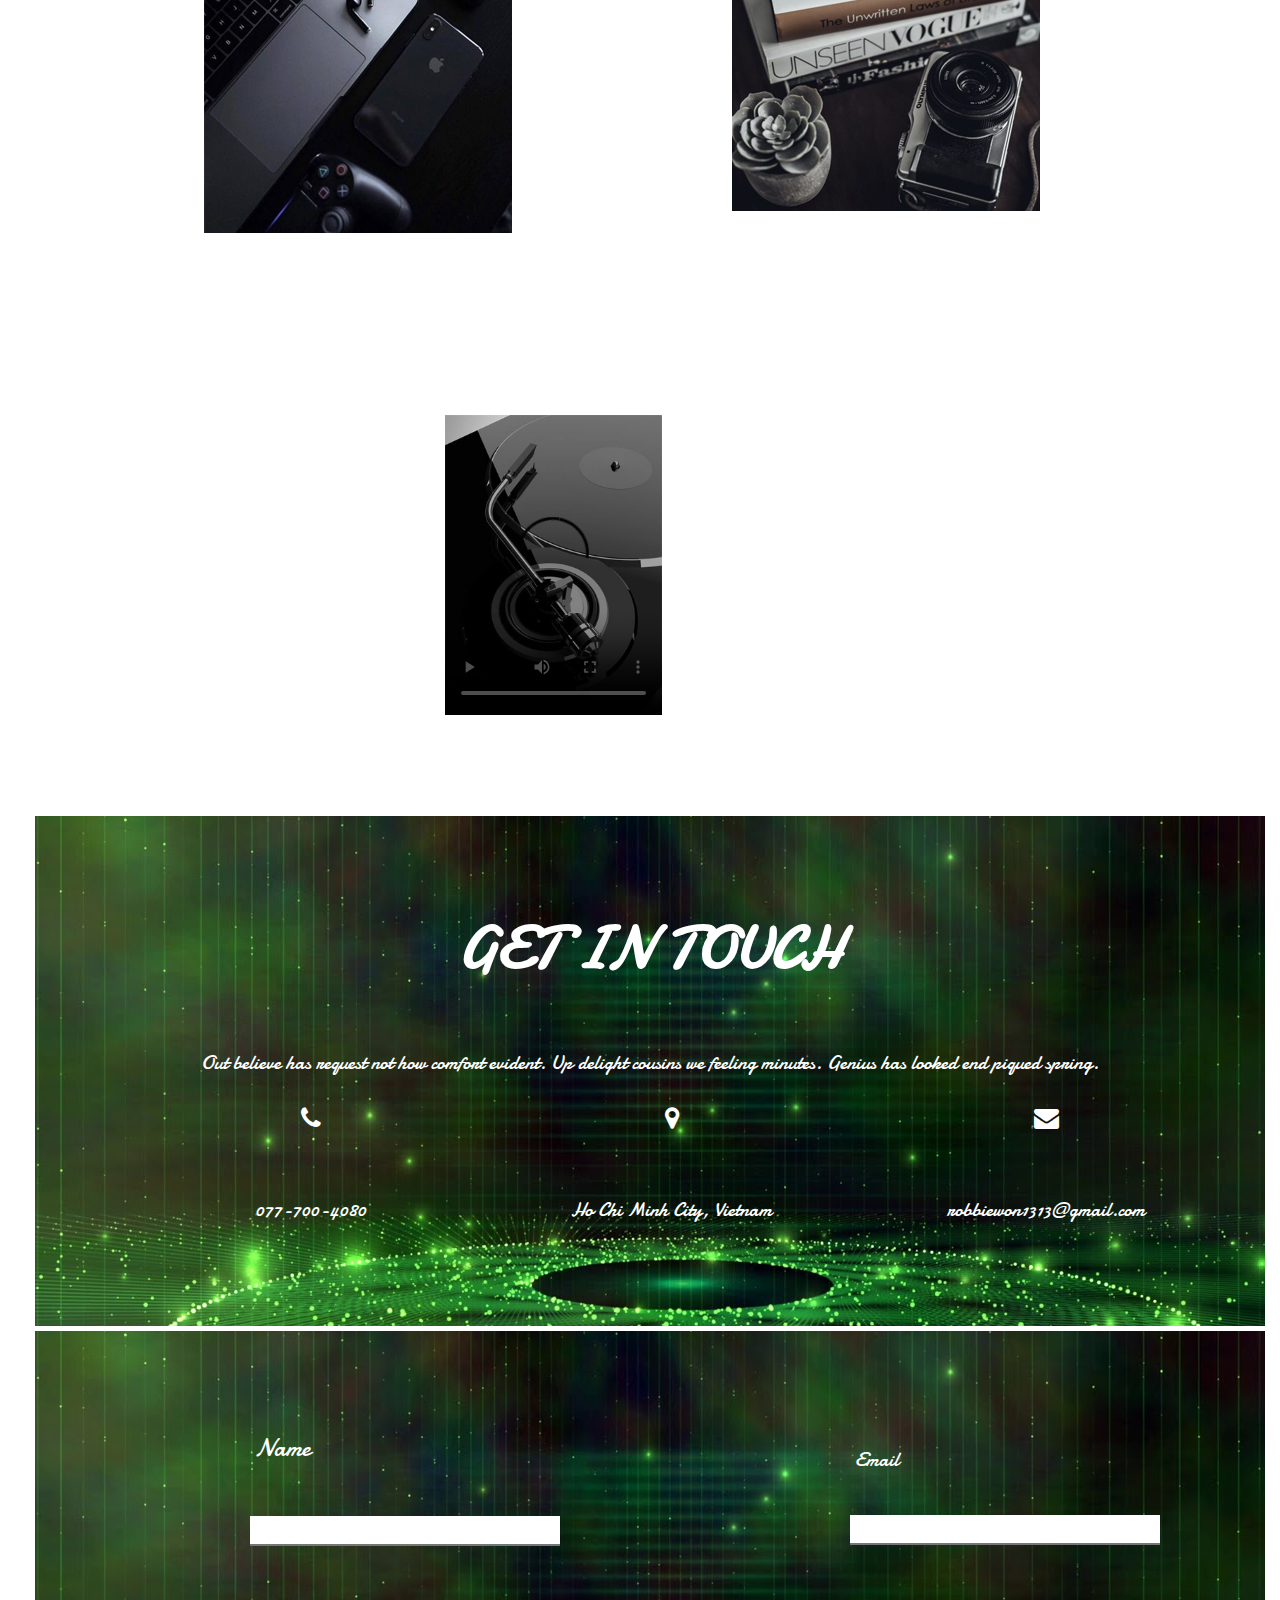
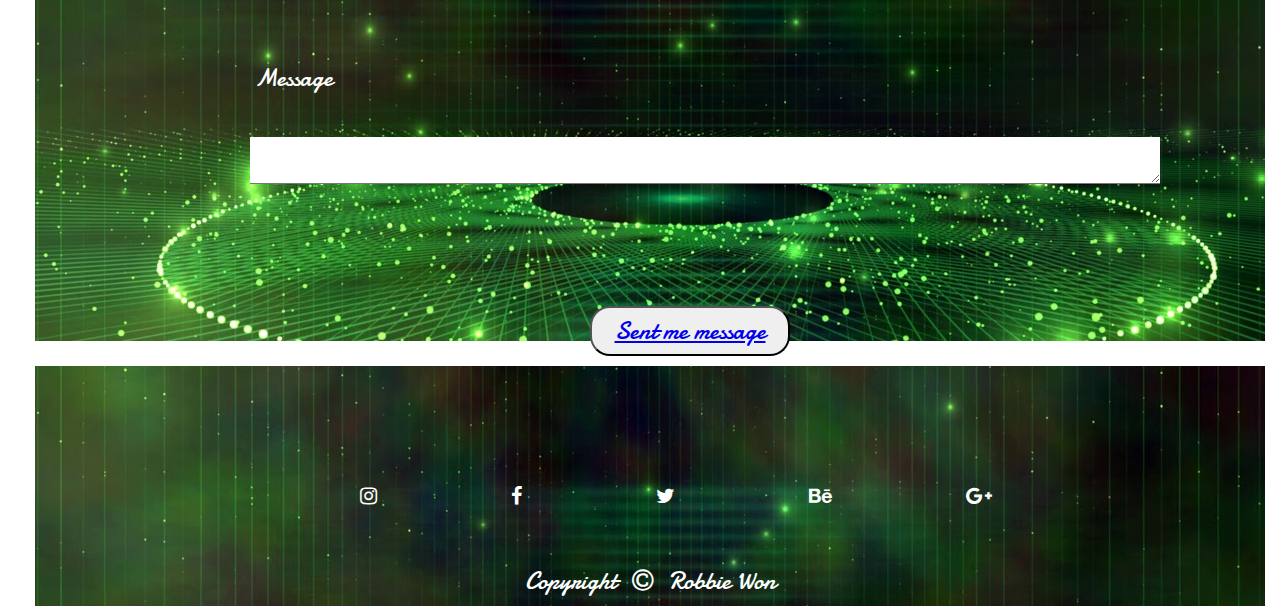
==== commit 0cfbb740: "A" ====
--- a/index.html.html
+++ b/index.html.html
@@ -2,6 +2,7 @@
 <html>
 <head>
 <meta charset="utf-8">
+<meta name="viewport" content="width=device-width,initial-scale=1,maximum-scale=1">
 <title>Untitled Document</title>
 <link href="Styless Private.css" rel="stylesheet" type="text/css">
 <link href="Styles.css" rel="stylesheet" type="text/css">
@@ -11,7 +12,7 @@
 <link href="https://unpkg.com/aos@2.3.1/dist/aos.css" rel="stylesheet">
 </head>
 	<header>
-		<div class="focus-in-contract">
+		<div id="focus-in-contract">
 		<h1>I'm Robbie<br>
 		I'm Web Design<br>
 		" Welcome to my world "</h1>
@@ -20,11 +21,11 @@
 		
 	<div class="icon">
 		<ul>
-			<li><a href="#"><i class="fa fa-instagram" style="color:white" aria-hidden="true"></i></a></li>
-			<li><a href="#"><i class="fa fa-facebook" style="color:white" aria-hidden="true"></i></a></li>
-			<li><a href="#"><i class="fa fa-twitter" style="color:white" aria-hidden="true"></i></a></li>
-			<li><a href="#"><i class="fa fa-behance" style="color:white" aria-hidden="true"></i></a></li>
-			<li><a href="#"><i class="fa fa-google-plus" style="color:white" aria-hidden="true"></i></a></li>
+			<li><a href="#intro"><i class="fa fa-instagram" style="color:white" ></i></a></li>
+			<li><a href="#intro"><i class="fa fa-facebook" style="color:white" aria-hidden="true"></i></a></li>
+			<li><a href="#intro"><i class="fa fa-twitter" style="color:white" aria-hidden="true"></i></a></li>
+			<li><a href="#intro"><i class="fa fa-behance" style="color:white" aria-hidden="true"></i></a></li>
+			<li><a href="#intro"><i class="fa fa-google-plus" style="color:white" aria-hidden="true"></i></a></li>
 		
 		</ul>
 	</div>
@@ -59,7 +60,9 @@
 	<img src="img/8c7680f30f633ac9a28a1b8fce33c901 (1).jpg">
 	</div>
 	<nav>
+		<div class="slit-in-diagonal-2">
 	  	<img src="Porfolio/img/Name-01.png.tmp$$">
+		</div>	
 		<ul id="menu">
 				<li><a class="active" href="#">Home</a></li>
 				<li><a class="about" href="#intro">About</a></li>
@@ -69,9 +72,13 @@
 		
 	</nav>
 <body>		
+	
+	
 		<article>
 			<section id="intro">
+			
 				<img src="Porfolio/img/IMG_0281.JPG">
+			
 				<div class="text-shadow-pop-right">
 				About Me<br>
 				</div>
@@ -116,7 +123,7 @@
 				</ul>
 			</div>
 			
-			
+		
 			<div id="hang1">
 					<div class="b1">
 					<a href="img/a1.jpg"><img src="img/a1.jpg" style="width: 400px" height:210px></a>
--- a/Styless Private.css
+++ b/Styless Private.css
@@ -5,6 +5,40 @@
 	padding: 5px;
 	font-family: 'Damion', cursive;
 }
+
+
+@media screen and (max-width:375px)
+{
+	.focus-in-contract{
+		width: 300px;
+	}
+		
+	#movetop{
+		width: 300px;
+	}
+	
+	 .bounce-out-top{
+		 width: 300px;	
+		}
+	.rb img{
+		width: 300px;
+	}
+	#menu{
+		 width: 300px;
+	}
+	#intro img{
+		width: 300px;
+	}
+	
+	#intro {
+		width: 200px;
+	}
+	
+	.intro2{
+		width: 300px;
+	}
+	}
+
 
 @import url(https://fonts.googleapis.com/css?family=Josefin+Sans:300,400);
 
@@ -567,7 +601,7 @@
 	height:60px;
 	width: 60px;
 	font-size:20px;
-	background-color: gray;
+	background-color:darkolivegreen;
 	color:white;
 	border-radius: 50%;
 }
@@ -737,9 +771,59 @@
   }
 }
 
+.slit-in-diagonal-2 {
+	-webkit-animation: slit-in-diagonal-2 3s ease-out both;
+	        animation: slit-in-diagonal-2 5s ease-out both;
+}
+
+
+@-webkit-keyframes slit-in-diagonal-2 {
+  0% {
+    -webkit-transform: translateZ(-800px) rotate3d(-1, 1, 0, -90deg);
+            transform: translateZ(-800px) rotate3d(-1, 1, 0, -90deg);
+    -webkit-animation-timing-function: ease-in;
+            animation-timing-function: ease-in;
+    opacity: 0;
+  }
+  54% {
+    -webkit-transform: translateZ(-160px) rotate3d(-1, 1, 0, -87deg);
+            transform: translateZ(-160px) rotate3d(-1, 1, 0, -87deg);
+    -webkit-animation-timing-function: ease-in-out;
+            animation-timing-function: ease-in-out;
+    opacity: 1;
+  }
+  100% {
+    -webkit-transform: translateZ(0) rotate3d(-1, 1, 0, 0);
+            transform: translateZ(0) rotate3d(-1, 1, 0, 0);
+    -webkit-animation-timing-function: ease-out;
+            animation-timing-function: ease-out;
+  }
+}
+@keyframes slit-in-diagonal-2 {
+  0% {
+    -webkit-transform: translateZ(-800px) rotate3d(-1, 1, 0, -90deg);
+            transform: translateZ(-800px) rotate3d(-1, 1, 0, -90deg);
+    -webkit-animation-timing-function: ease-in;
+            animation-timing-function: ease-in;
+    opacity: 0;
+  }
+  54% {
+    -webkit-transform: translateZ(-160px) rotate3d(-1, 1, 0, -87deg);
+            transform: translateZ(-160px) rotate3d(-1, 1, 0, -87deg);
+    -webkit-animation-timing-function: ease-in-out;
+            animation-timing-function: ease-in-out;
+    opacity: 1;
+  }
+  100% {
+    -webkit-transform: translateZ(0) rotate3d(-1, 1, 0, 0);
+            transform: translateZ(0) rotate3d(-1, 1, 0, 0);
+    -webkit-animation-timing-function: ease-out;
+            animation-timing-function: ease-out;
+  }
+}
 
 header{
-	background-image:url("Porfolio/img/gray-cube-digital-art-abstract-wallpaper-preview.jpg");
+	background-image:url("img/papers.co-vv56-texture-fur-blue-pattern-background-green-35-3840x2160-4k-wallpaper.jpg");
 	background-size: cover;
 	color: white;
 	text-align: center;
@@ -762,8 +846,8 @@
 	color:white;
 }
 
-.icon:hover{
-	color:dimgrey;
+ul.icon:hover{
+	color:chartreuse;
 }
 	
 #intro img{
@@ -785,6 +869,8 @@
 	padding-right: 40px;
 	padding-bottom: 150px;
 }
+
+
 #menu li{
 	display: inline;
 	font-size: 30px;
@@ -801,14 +887,15 @@
 	
 }
 
-#intro h2{
+.text-shadow-pop-right{
 	padding-bottom: 50px;
 	padding-top: 70px;
 	text-align: center;
 	font-size: 80px;
-	background-color: lightgray;
+	background-color:darkolivegreen;
 	height: 80px;
 	margin-left: 5px;
+	color:white;
 }
 #intro p{
 	margin: 30px;
@@ -821,7 +908,8 @@
 	width: 100%;
 	height: 200px;
 	margin:5px;
-	background-color:lightgrey;
+	background-color:darkolivegreen;
+	color: white;
 }
 .a1{
 	padding-left: 30px;
@@ -866,7 +954,9 @@
 	text-align: center;
 	font-size: 60px;
 	padding-top: 30px;
-}
+	color:darkolivegreen;
+}
+
 
 #container ul {
 	list-style-type: none;
@@ -879,6 +969,7 @@
 	padding-left: 80px;
 	height: 200px;
 
+
 }
 #hang1{
 	width: 100%;
@@ -928,9 +1019,14 @@
 
 #intro3{
 	height: 500px;
-	background-image:url("img/8d12f13188e7c3f0032cbecfe5084f11.jpg");
-	background-size: cover;
+	background-image:url("img/maxresdefault.jpg");
+	background-size:auto;
+	color: white;
 	
+}
+
+#intro3 h2{
+	color:white;
 }
 h2{
 	text-align: center;
@@ -948,7 +1044,7 @@
 	text-align: center;
 	font-size: 25px;
 	padding-left: 200px;
-	padding-bottom: 50px;
+	padding-bottom: 30px;
 }
 
 .ct2{
@@ -966,13 +1062,15 @@
 	font-size: 25px;
 	padding-right: 100px;
 	padding-left: 20px;
-	padding-bottom: 50px;
+	padding-bottom: 30px;
 }
 
 .intro4{
 	height: 600px;
-	background-color: grey;
+	background-image:url("img/maxresdefault.jpg");
+	color:white;
 	width: 100%;
+	
 }
 .name{
 	font-size: 20px;
@@ -1033,11 +1131,14 @@
 
 }
 .ft{
-	height: 100px;
+	height: 40px;
 	width: 100%;
-	padding-top: 150px;
+	padding-top: 100px;
 	padding-bottom: 100px;
-	background-color: grey;
+	background-image:url("img/maxresdefault.jpg");
+	margin-left: 5px;
+	color:white;
+	
 
 }
 
